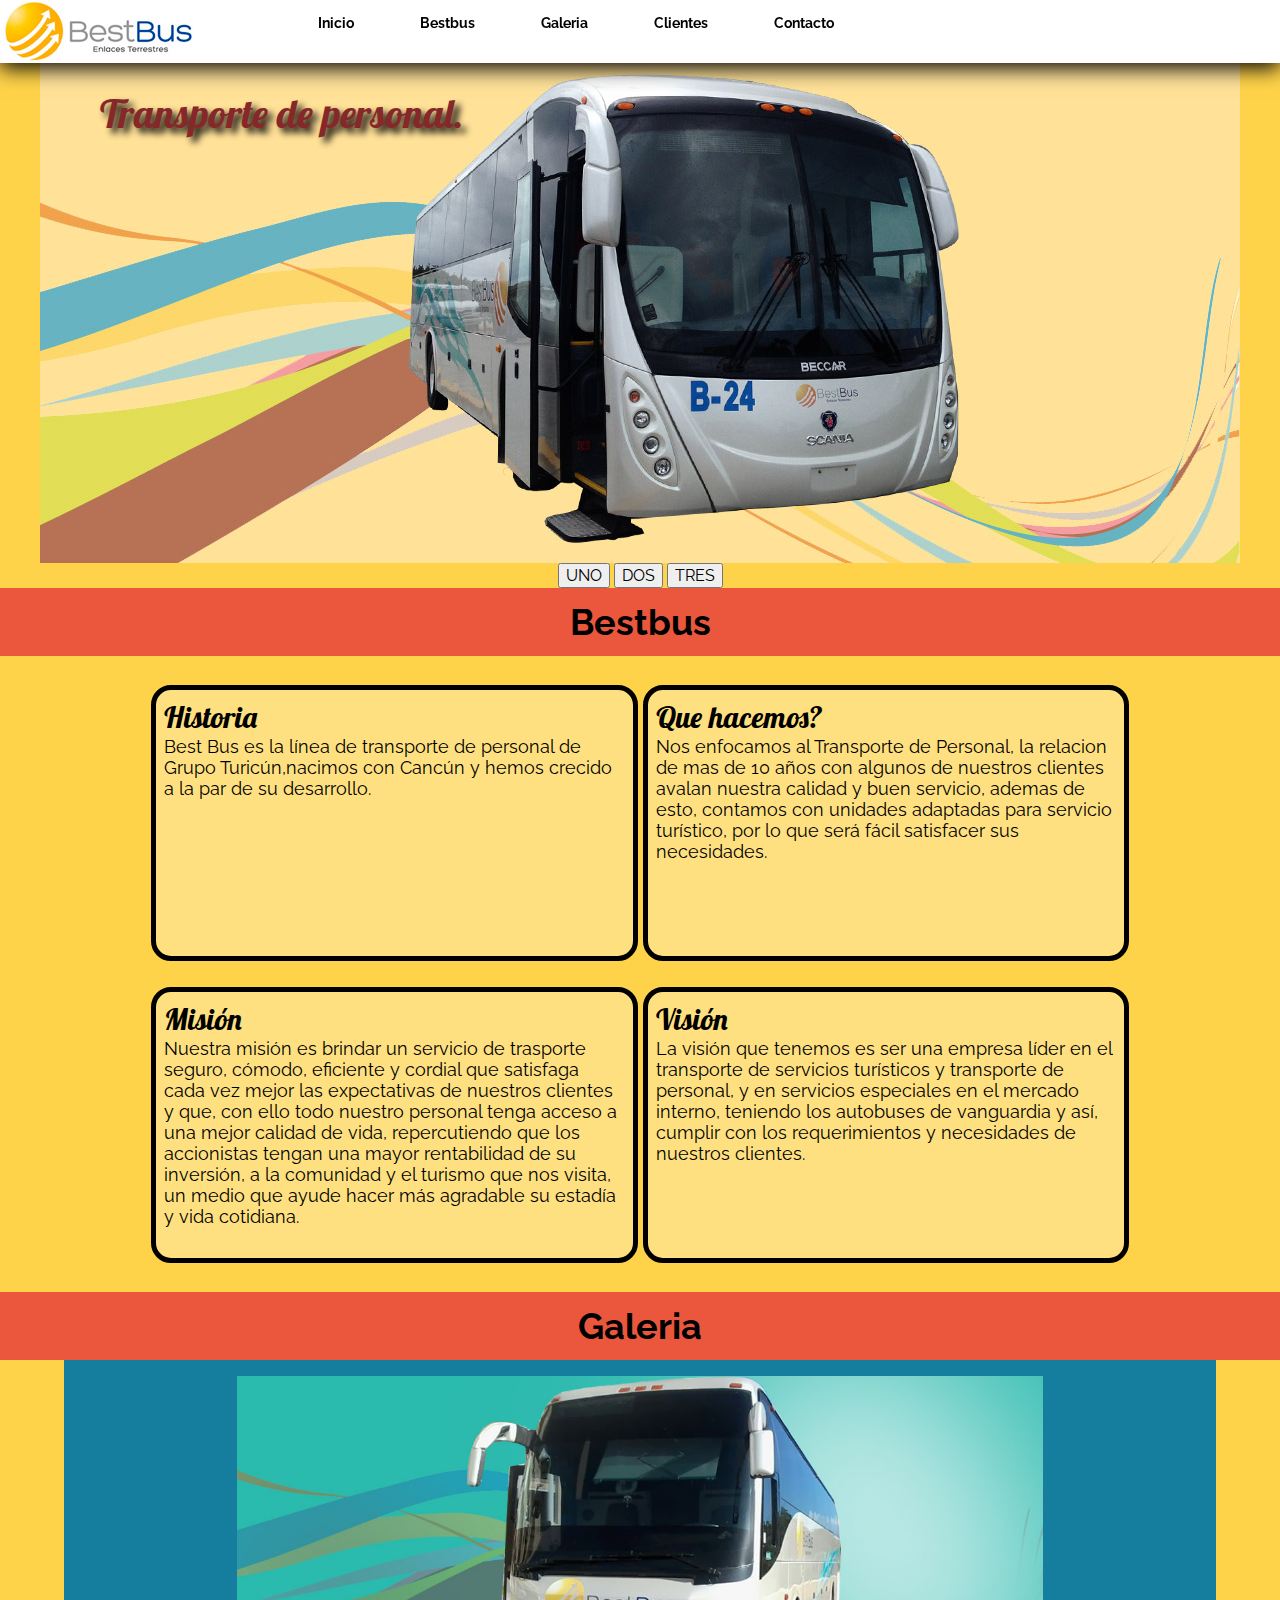
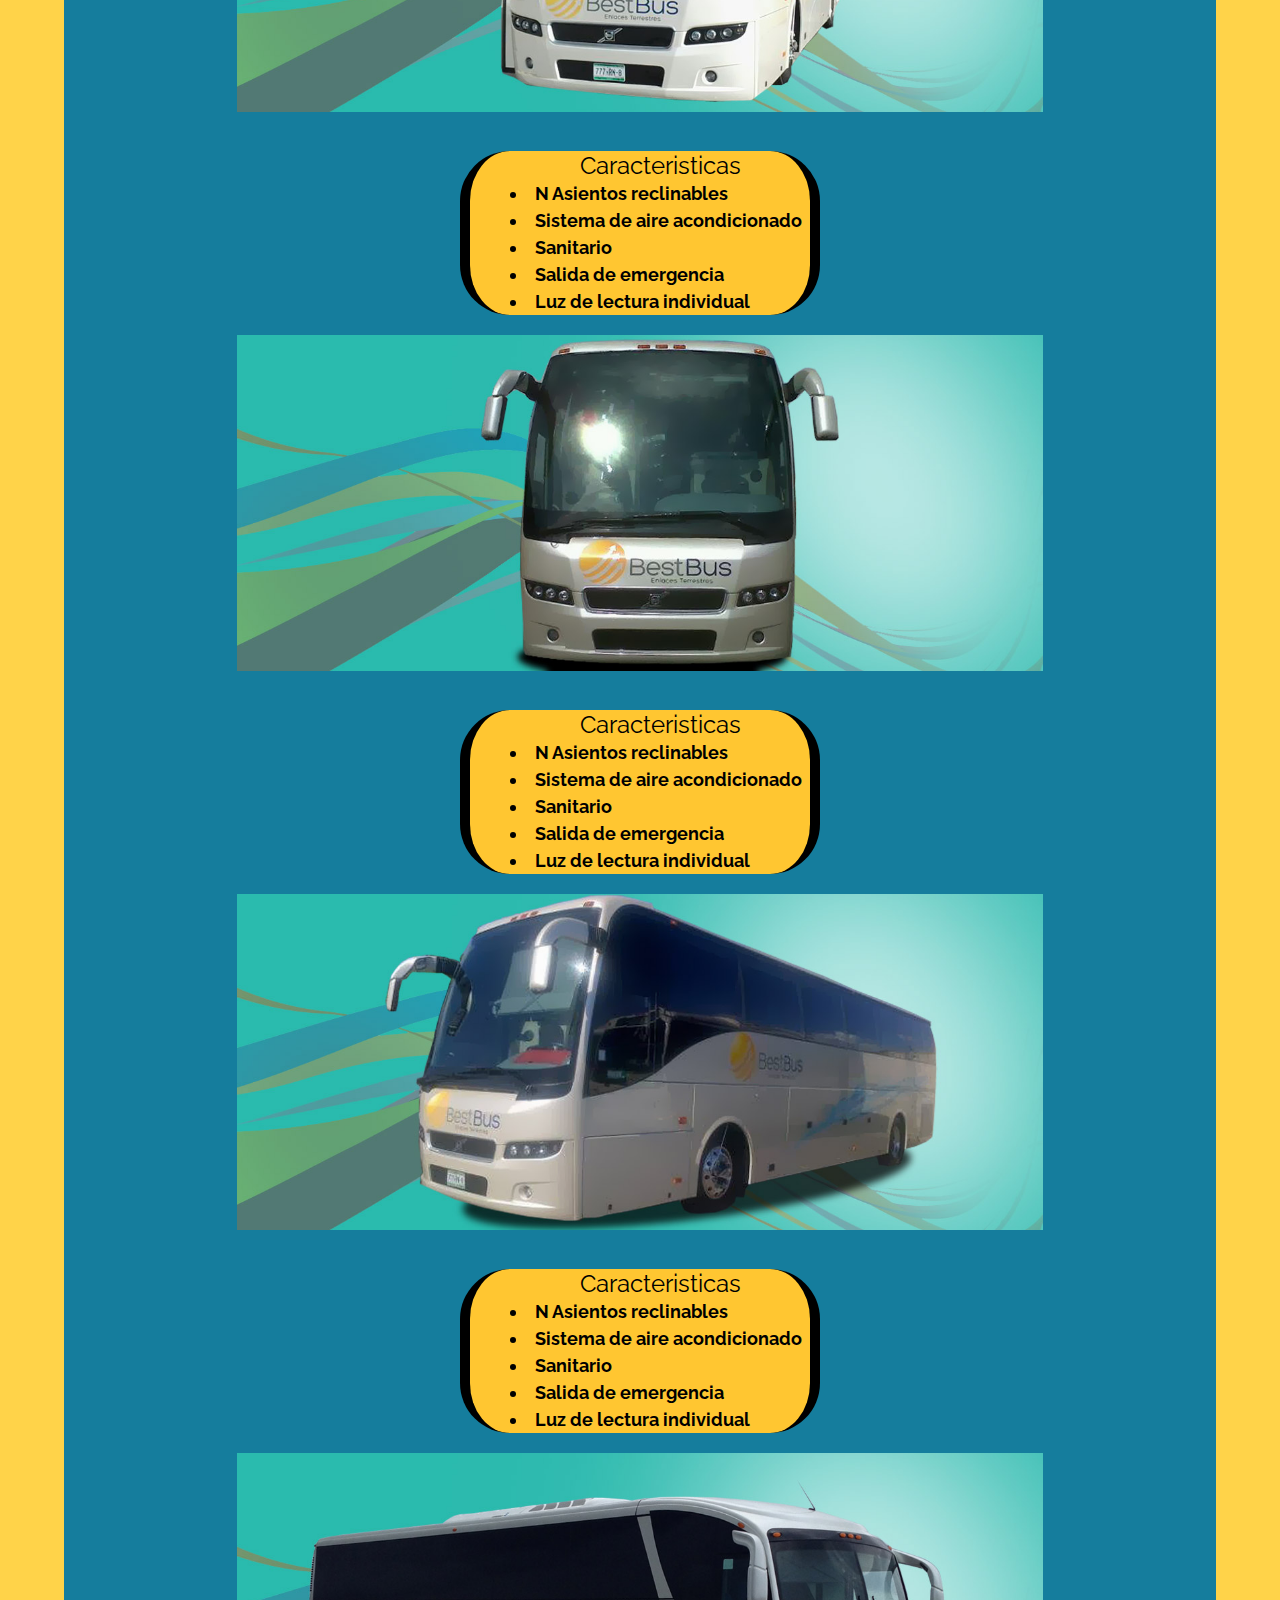
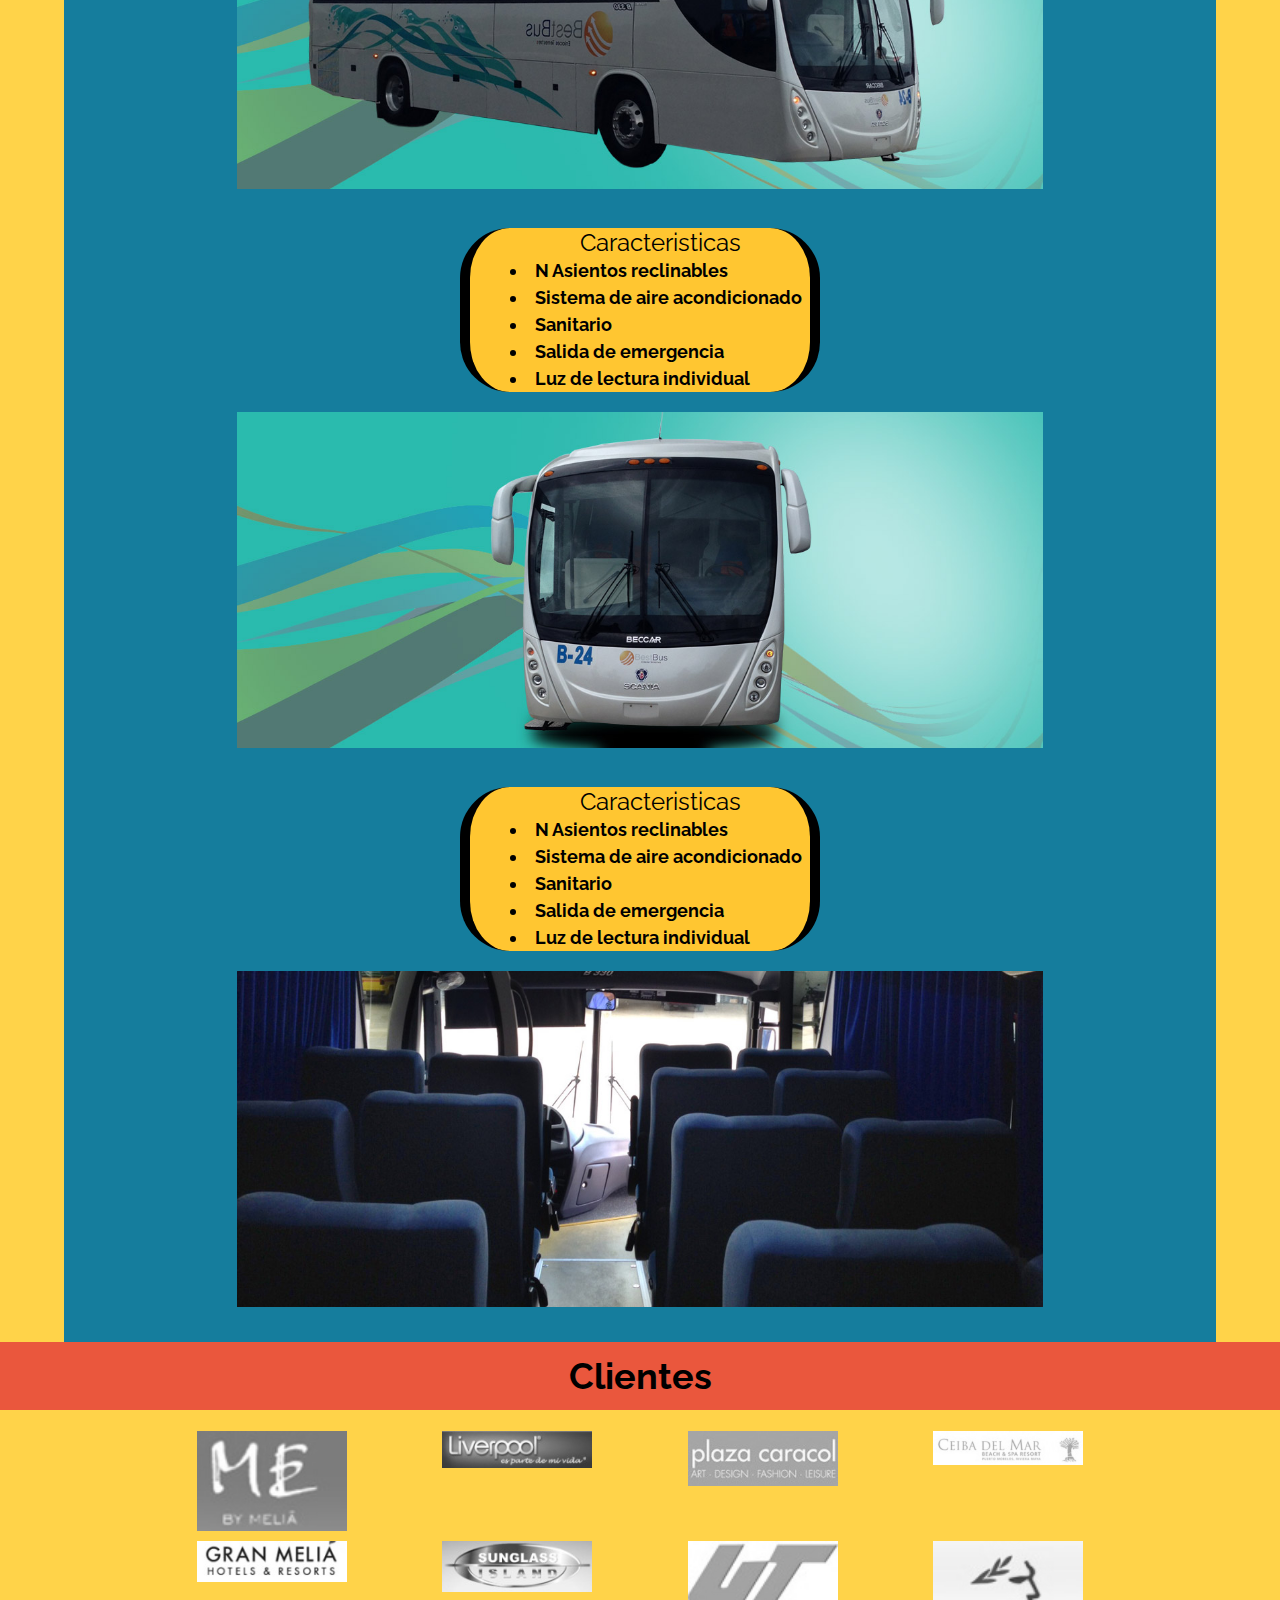
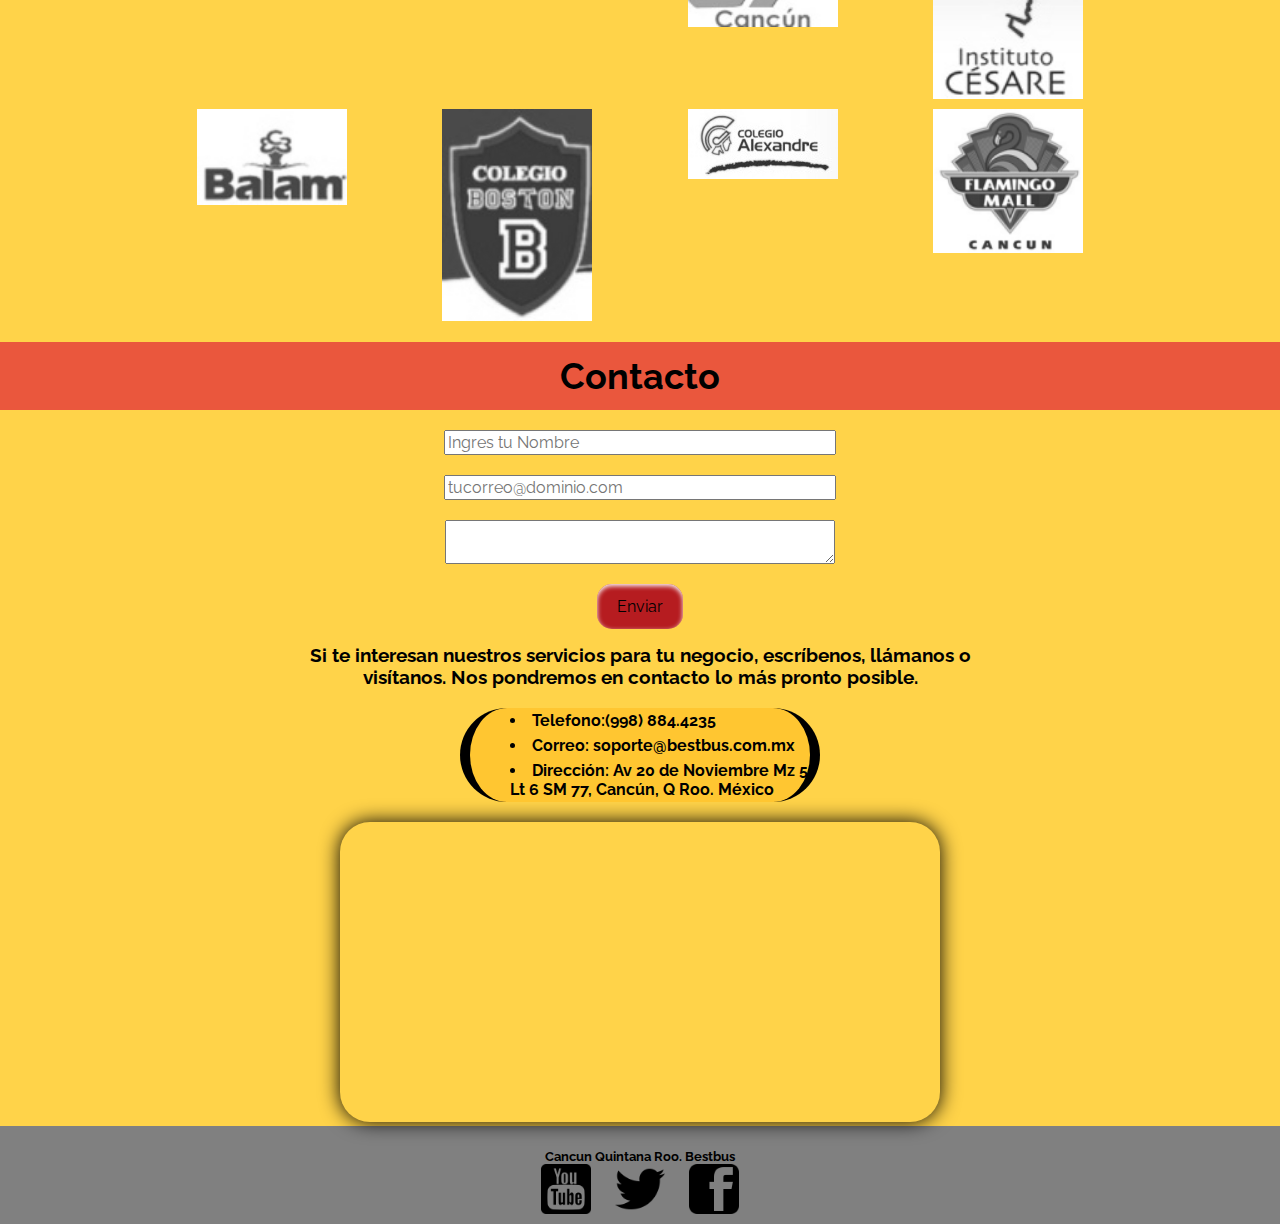
==== index.html @ 151ab00f "pagina nueva" ====
<!DOCTYPE html>
<!--[if lt IE 7]>      <html class="no-js lt-ie9 lt-ie8 lt-ie7"> <![endif]-->
<!--[if IE 7]>         <html class="no-js lt-ie9 lt-ie8"> <![endif]-->
<!--[if IE 8]>         <html class="no-js lt-ie9"> <![endif]-->
<!--[if gt IE 8]><!--> <html lang="es" class="no-js"> <!--<![endif]-->
<head>
	<meta charset="utf-8"/>
	<meta name="viewport" content="width=device-width, initial-scale=1, maximum-scale=1.0">
	<meta http-equiv="X-UA-Compatible" content="IE=edge,chrome=1">
	<title>Bestbus</title>
	<link rel="stylesheet" href="css/normalize.css">
	<link rel="stylesheet" href="css/estilos.css">
	<script type="text/javascript" src="js/modernizr.js"></script>
</head>
<body>
	<div id="inicio"></div>
	<header>
		<figure>
			<img src="img/bestbus.jpg">
		</figure>
		
		<nav id="menu">
			<ul>
				<li><a href="javascript:$.scrollTo('#inicio',700);">Inicio</a></li>
				<li><a href="javascript:$.scrollTo('#home',700);">Bestbus</a></li>
				<li><a href="javascript:$.scrollTo('#gale',700);">Galeria</a></li>
				<li><a href="javascript:$.scrollTo('#clientes',700);">Clientes</a></li>
				<li><a href="javascript:$.scrollTo('#carta',700);">Contacto</a></li>
			</ul>
			</nav>
	</header>
	<div id="uno">
		  <ul class="rslides">
		    <li>
		      <img src="img/slide1.jpg" />
		      <figcaption>Transporte de personal.</figcaption>
		    </li>
		    <li>
		      <img src="img/slide2.jpg" />
		      <figcaption>Tours y Servicios Especiales.</figcaption>
		    </li>
		    <li>
		      <img src="img/slide3.jpg" />
		      <figcaption> Servicios a Escuelas.</figcaption>
		    </li>
		     <li>
		      <img src="img/slide5.jpg" />
		      <figcaption>Servicios a Iglesias, Eventos Sociales, Etc.</figcaption>
		    </li>
		    <li>
		      <img src="img/slide4.jpg" />
		      <figcaption>Autobuses de 43, 45 y 47 asientos.</figcaption>
		    </li>
		  </ul>
	</div>
	<div>
		<button id="pri">UNO</button>
		<button id="go">DOS</button>
		<button id="ga">TRES</button>
	</div>
		<h2 id="home">Bestbus</h2>
		<section  class="cuadro">
			<p class="parrafo">
				<span>Historia</span><br>
				Best Bus es la línea de transporte de personal de Grupo Turicún,nacimos con Cancún y hemos crecido a la par de su desarrollo.
			</p>
				<p class="parrafo">
					<span>Que hacemos?</span><br>
				Nos enfocamos al Transporte de Personal, la relacion de mas de 10 años con algunos de nuestros clientes avalan nuestra calidad y buen servicio, ademas de esto, contamos con unidades adaptadas para servicio turístico, por lo que será fácil satisfacer sus necesidades.
			</p>

				<p class="parrafo">
				<span>Misión</span><br>
				Nuestra misión es brindar un servicio de trasporte seguro, cómodo, eficiente y cordial que satisfaga cada vez mejor las expectativas de nuestros clientes y que, con ello todo nuestro personal tenga acceso a una mejor calidad de vida, repercutiendo que los accionistas tengan una mayor rentabilidad de su inversión, a la comunidad y el turismo que nos visita, un medio que ayude hacer más agradable su  estadía y  vida cotidiana.
			</p>
				<p class="parrafo">
					<span>Visión</span><br>
				La visión  que tenemos es ser una empresa líder en el transporte de servicios turísticos y transporte de personal, y en servicios especiales en el mercado  interno, teniendo los autobuses de vanguardia y así, cumplir con los  requerimientos y necesidades de nuestros clientes.
			</p>
		</section>
	<h2 id="gale">Galeria</h2>
	<section id="galeria" class="cuadro">
					<div class="galeria">
						<img src="img/1.jpg" alt="image1"/>
						<ol>
							<p>Caracteristicas</p>
							<li> N Asientos reclinables</li>
							<li>Sistema de aire acondicionado</li>
							<li> Sanitario</li>
							<li>Salida de emergencia</li>
							<li>Luz de lectura individual</li>
						</ol>
					</div>
					<div class="galeria">
						<img src="img/2.jpg" alt="image2"/>
						<ol>
							<p>Caracteristicas</p>
							<li> N Asientos reclinables</li>
							<li>Sistema de aire acondicionado</li>
							<li> Sanitario</li>
							<li>Salida de emergencia</li>
							<li>Luz de lectura individual</li>
						</ol>
					</div>
					<div class="galeria">
						<img src="img/3.jpg" alt="image1"/>
						<ol>
							<p>Caracteristicas</p>
							<li> N Asientos reclinables</li>
							<li>Sistema de aire acondicionado</li>
							<li> Sanitario</li>
							<li>Salida de emergencia</li>
							<li>Luz de lectura individual</li>
						</ol>
					</div>
					<div class="galeria">
						<img src="img/4.jpg" alt="image1"/>
						<ol>
							<p>Caracteristicas</p>
							<li> N Asientos reclinables</li>
							<li>Sistema de aire acondicionado</li>
							<li> Sanitario</li>
							<li>Salida de emergencia</li>
							<li>Luz de lectura individual</li>
						</ol>
					</div>
					<div class="galeria">
						<img src="img/5.jpg" alt="image1"/>
						<ol>
							<p>Caracteristicas</p>
							<li> N Asientos reclinables</li>
							<li>Sistema de aire acondicionado</li>
							<li> Sanitario</li>
							<li>Salida de emergencia</li>
							<li>Luz de lectura individual</li>
						</ol>
					</div>
					<div class="galeria">
						<img src="img/6.jpg" alt="image1"/>
					</div>	
		</section>	
	<h2 id="clientes">Clientes</h2>
	<section  class="cuadro">
		<div class="cliente"><img src="img/c1.jpg"></div>
		<div class="cliente"><img src="img/c2.jpg"></div>
		<div class="cliente"><img src="img/c3.jpg"></div>
		<div class="cliente"><img src="img/c4.jpg"></div>
		<div class="cliente"><img src="img/c5.jpg"></div>
		<div class="cliente"><img src="img/c6.jpg"></div>
		<div class="cliente"><img src="img/c7.jpg"></div>
		<div class="cliente"><img src="img/c8.jpg"></div>
		<div class="cliente"><img src="img/c9.jpg"></div>
		<div class="cliente"><img src="img/c10.jpg"></div>
		<div class="cliente"><img src="img/c11.jpg"></div>
		<div class="cliente"><img src="img/c12.png"></div>

	</section>

	<h2 id="carta" >Contacto</h2>
	<section  class="clientes">
	<form  class="contact_form" action="enviamail.php" method="post">
    <ul  class="contacto">
        <li>
            <label for="name"></label>
            <input type="text" name="name" placeholder="Ingres tu Nombre" required />
        </li>
        <li>
            <label for="email"></label>
            <input type="email" name="email" placeholder="tucorreo@dominio.com" required />
        </li>
        <li>
            <label for="mensaje"></label>
            <textarea name="mensaje" required ></textarea>
        </li>
        <li>
         <button class="submit" type="submit">Enviar</button>
        </li>
    </ul>
    <h3>Si te interesan nuestros servicios para tu negocio, escríbenos, llámanos o visítanos. Nos pondremos en contacto lo más pronto posible.</h3>
    <ol>
    	<li>Telefono:(998) 884.4235</li>
    	<li>Correo: soporte@bestbus.com.mx</li>
    	<li>Dirección: Av 20 de Noviembre Mz 5 Lt 6 SM 77, Cancún, Q Roo. México</li>
    </ol>

</form>

	<iframe src="https://www.google.com/maps/embed?pb=!1m22!1m12!1m3!1d1860.0040107451835!2d-86.82057864912404!3d21.19184030324826!2m3!1f0!2f0!3f0!3m2!1i1024!2i768!4f13.1!4m7!1i0!3e6!4m0!4m3!3m2!1d21.1909775!2d-86.8203077!5e0!3m2!1ses-419!2smx!4v1395255750022" width="600" height="450" frameborder="0" style="border:0"></iframe>

</section>
	<footer>
		<h5>Cancun Quintana Roo. Bestbus</h5>
		<div class="social">
			<a href="https://www.youtube.com/" target="_blank"><img src="img/youtube.png" alt=""></a>
			<a href="https://twitter.com/bestbuscancun" target="_blank"><img src="img/tui.png" alt=""></a>
			<a href="https://www.facebook.com/CancunBestBus" target="_blank"><img src="img/face.png" alt=""></a>
		</div>
	</footer>
	<script src="js/jquery.js"></script>
	<script src="js/jquerylocal.js"></script>
	<script src="js/responsiveslides.js"></script>
	<script src="js/funciones.js" ></script>
</body>
</html>
---- css/estilos.css ----
@import url(http://fonts.googleapis.com/css?family=Lobster);
@import url(http://fonts.googleapis.com/css?family=Raleway);
body
{
	background: #FFD349;
	margin: 0 auto;
	padding:0;
	text-align: center;
	font-size: 16px;
	font-family: 'Raleway', sans-serif;
}
footer
{
	background: gray;
	height: 75px;
	text-align: center;
	padding-top: 23px;
}
footer h5
{
	width: 300px;
	margin: 0 auto;
}
h2
{
	background: #ea573d;
	font-size: 36px;
	text-align: center;
	margin: 0;
	padding: 13px 0px;
}
h3
{
	width: 100%;
}
header
{
	background: white;
	height: 63px;
	top: 0px;
	position: fixed;
	left: 0;
	width: 100%;
	z-index: 5;
	box-shadow: 0px 5px 20px black;

}
header p
{
	float: right;
	margin-right: 20px;
	text-decoration: underline;
}
header img
{
	position: absolute;
	z-index: -5;
}
ul
{
	margin: 0;
	padding:0;
}
#uno li
{
	list-style-type: none;
	text-decoration: none;
	margin: 0 auto;
	padding:0px 0;
	width: 100%;
}
#inicio
{
	position: absolute;
	top: 0;
}
li input, textarea
{
	width: 80%;
}
ul li
{
	margin-top: 13px;
}
header img
{
	display: none;
}
iframe
{
	width: 95%;
	height: 200px;
	box-shadow: 0px 0px 20px black;
	border-radius: 30px;
	-moz-border-radius: 30px;
	-webkit-border-radius: 30px;
}
#menu ul li
{
	list-style-type: none;
	display: inline-block;
	vertical-align: top;
	color: black;
}
#menu ul li a:hover
{
	background-color: gray;
	height: 100%
}
#menu ul li a
{
	text-decoration: none;
	color: black;
	font-size: 14px;
	padding: 34px 1px;
	font-weight: bold;
}
.submit
{
	background:#b61c20;
	box-shadow: 0 2px 5px white inset;
	border: none;
	border-radius: 15px;
	padding: 13px 20px;
	margin-bottom: 15px;
}
.cuadro
{
	font-size: 18px;
	margin: 0 auto;
	padding: 16px 0;
	width: 90%;
	max-width: 1600px;

}

.rslides 
{
	font-size: 20px;
	color: red;
	text-align: center;
	position: absolute;
}
#uno figcaption
{
	font-size: 26px;
	color: #862829;
	font-family: 'Lobster', cursive;
	text-shadow: 5px 5px 7px black;
	position: absolute;
	top: 5%;
	left: 5%;
}
#uno
{
	height:auto;
	margin: 63px 0 0 0;
	width: 100%;
}
#uno h1
{
	padding-top: 13px;
}
.mas
{
	text-align: center;
	font-size: 24px;
}
#autobus img
{
	width:100%;
	-webkit-transition:.5s all;
}
#galeria
{
	background:#157d9d;
}
#galeria img
{
	width: 100%;
	margin-bottom: 15px;
}
.galeria img
{
	width: 100%;
	transition:.5s all;
	-webkit-transition:.5s all;
}
.galeria img:hover
{
	transform:scale(1.1,1.1);
	-webkit-transform:scale(1.1,1.1);
}
#autobus
{
	font-size: 24px;
	color: red;
	padding:8px;
	margin: 0 auto;
	text-align: center;
	width: 60%;
	max-width:1200px;
}
.mapa
{
	margin:0 25%;
	width: 50%;
	border: 1px solid black;
}
.parrafo
{
	padding: 8px;
	margin: 0 0 13px 0;
	text-align:left;
	border: 5px solid black;
	border-radius: 20px;
	background:rgba(255,255,255,0.3);
	background-size: 50%;
	position: relative;
	overflow: hidden;
}
.parrafo span
{
	font-size: 30px;
	font-family: 'Lobster', cursive;
	margin:0 auto;
	text-align: center;
}
.cliente
{	
	display: inline-block;
	margin: 5px;
	height: 100%;
	width: 90%;
	transition:.5s all;
	-webkit-transition:.5s all;
	-webkit-filter: grayscale(1);
}
.cliente img
{
	width: 100%;
	max-width: 150px;
	vertical-align: top;
	
}
.cliente:hover
{
	transform:rotate(25deg);
	-webkit-transform:scale(1.2,1.2);
	-webkit-filter: grayscale(0);
}
.social
{
	display: inline-block;
	vertical-align: top;
}
.social img
{
	width: 50px;
	padding: 0 10px;
	color: red;
}
ol
{
	text-align: center;
	position: relative;
	margin:20px auto;
	border-radius: 50px;
	background: #ffc631;
	border-right: 10px solid black;
	border-left: 10px solid black;
	width: 80%;
	max-width: 300px;
}
ol p
{
	text-align: center;
	padding: 0;
	margin:0;
	font-size: 24px;
}
ol li
{
	list-style:inside;
	padding: 0 5px;
	margin:0 auto;
	padding: 3px 0;
	text-align: left;
	font-weight: bold;
}
.contact_form p
{
	font-size: 18px;
	color: red;
	width: auto;
	transition:.5s all;
	-webkit-transition:.5s all;
}
.contact_form h3
{
	width: 90%;
	margin:0 auto;
	max-width: 700px;
}
.contact_form p:hover
{
	transform:scale(1.3,1.3);
	-webkit-transform:scale(1.3,1.3);
	text-shadow:0px 2px 2px gray;

}
@media screen and (min-width: 480px)
{
	#autobus img
	{
		width: 30%;
	}
	.cuadro .cliente
	{
		display: inline-block;
		width: 30%;
	}
	li input, textarea
	{
		width: 50%;
	}
	.cliente
	{
		width: 100%;
		background-size: 100%;
	}
	#menu li
	{
		padding: 0 5px;
	}
	#uno figcaption
	{
		font-size: 40px;
	}
}
@media screen and (min-width: 768px)
{
	#menu li
	{
		padding: 0 30px;
	}
	#menu
	{
		margin-right: 10%;
	}
	.parrafo img
	{
		display: block;
		margin: 0 auto;
	}
	.parrafo
	{
		display: inline-block;
		vertical-align: top;
		margin: 13px auto;
		width:40%;
		background: rgba(255,255,255,0.3);
		height: 250px;
	}
	#autobus img
	{
		width:100%;
	}
	#galeria img
	{
		width: 70%;
	}
	.cuadro .cliente
	{
		display: inline-block;
		width: 20%;
	}
	.contacto li
	{
		max-width: 60%;
		margin: 0 auto;
		list-style-type: none;
		margin-top: 20px;
	}
	.galeria img
	{
		max-width: 70%;
	}
	header img
	{
		display: block;
	}
	iframe
	{
		width: 60%;
		max-width: 600px;
		height: 300px;
	}
	.contact_form h3
	{
		width: 60%;
	}
}

.rslides {
  position: relative;
  list-style: none;
  overflow: hidden;
  width: 100%;
  max-width: 1200px;
  padding: 0;
  margin: 0 auto;
  }

.rslides li {
  -webkit-backface-visibility: hidden;
  position: absolute;
  display: none;
  width: 100%;
  left: 0;
  top: 0;
  }

.rslides li:first-child {
  position: relative;
  display: block;
  float: left;
  }

.rslides img {
  display: block;
  height: auto;
  float: left;
  width: 100%;
  border: 0;
  }
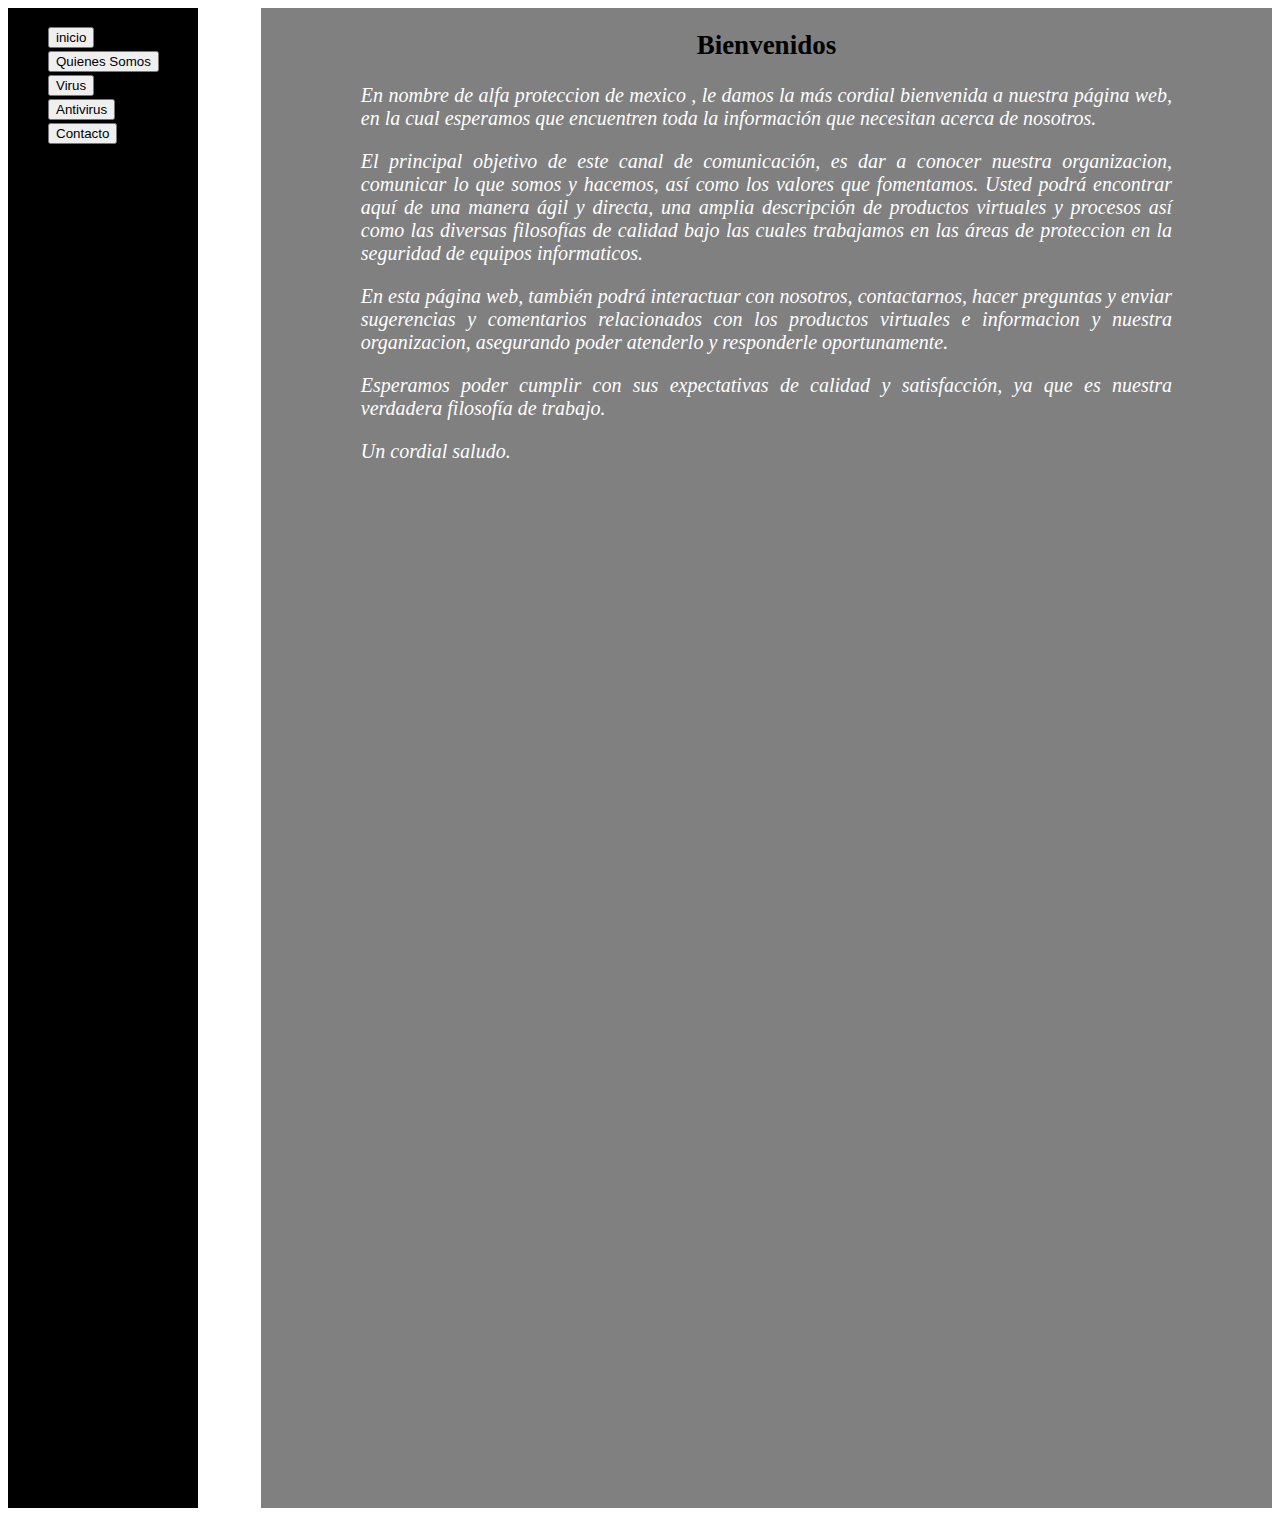
==== commit e45fcdb8: "pagina final" ====
--- a/index.html
+++ b/index.html
@@ -1,204 +1,35 @@
-<!DOCTYPE html>
-<!--[if lt IE 7]>      <html class="no-js lt-ie9 lt-ie8 lt-ie7"> <![endif]-->
-<!--[if IE 7]>         <html class="no-js lt-ie9 lt-ie8"> <![endif]-->
-<!--[if IE 8]>         <html class="no-js lt-ie9"> <![endif]-->
-<!--[if gt IE 8]><!--> <html lang="es" class="no-js"> <!--<![endif]-->
+﻿<!DOCTYPE html>
+<html>
 <head>
+	<title>Virus y antivirus</title>
 	<meta charset="utf-8"/>
-	<meta name="viewport" content="width=device-width, initial-scale=1, maximum-scale=1.0">
-	<meta http-equiv="X-UA-Compatible" content="IE=edge,chrome=1">
-	<title>Bestbus</title>
-	<link rel="stylesheet" href="css/normalize.css">
-	<link rel="stylesheet" href="css/estilos.css">
-	<script type="text/javascript" src="js/modernizr.js"></script>
-</head>
+		<link rel="stylesheet" href="estilo.css">
+</head>		
 <body>
-	<div id="inicio"></div>
-	<header>
-		<figure>
-			<img src="img/bestbus.jpg">
-		</figure>
-		
-		<nav id="menu">
-			<ul>
-				<li><a href="javascript:$.scrollTo('#inicio',700);">Inicio</a></li>
-				<li><a href="javascript:$.scrollTo('#home',700);">Bestbus</a></li>
-				<li><a href="javascript:$.scrollTo('#gale',700);">Galeria</a></li>
-				<li><a href="javascript:$.scrollTo('#clientes',700);">Clientes</a></li>
-				<li><a href="javascript:$.scrollTo('#carta',700);">Contacto</a></li>
-			</ul>
-			</nav>
-	</header>
-	<div id="uno">
-		  <ul class="rslides">
-		    <li>
-		      <img src="img/slide1.jpg" />
-		      <figcaption>Transporte de personal.</figcaption>
-		    </li>
-		    <li>
-		      <img src="img/slide2.jpg" />
-		      <figcaption>Tours y Servicios Especiales.</figcaption>
-		    </li>
-		    <li>
-		      <img src="img/slide3.jpg" />
-		      <figcaption> Servicios a Escuelas.</figcaption>
-		    </li>
-		     <li>
-		      <img src="img/slide5.jpg" />
-		      <figcaption>Servicios a Iglesias, Eventos Sociales, Etc.</figcaption>
-		    </li>
-		    <li>
-		      <img src="img/slide4.jpg" />
-		      <figcaption>Autobuses de 43, 45 y 47 asientos.</figcaption>
-		    </li>
-		  </ul>
-	</div>
-	<div>
-		<button id="pri">UNO</button>
-		<button id="go">DOS</button>
-		<button id="ga">TRES</button>
-	</div>
-		<h2 id="home">Bestbus</h2>
-		<section  class="cuadro">
-			<p class="parrafo">
-				<span>Historia</span><br>
-				Best Bus es la línea de transporte de personal de Grupo Turicún,nacimos con Cancún y hemos crecido a la par de su desarrollo.
-			</p>
-				<p class="parrafo">
-					<span>Que hacemos?</span><br>
-				Nos enfocamos al Transporte de Personal, la relacion de mas de 10 años con algunos de nuestros clientes avalan nuestra calidad y buen servicio, ademas de esto, contamos con unidades adaptadas para servicio turístico, por lo que será fácil satisfacer sus necesidades.
-			</p>
+		<div id="menu">
+		<ul>
+			<a href="index.html"><li><button type="button">inicio</button></li></a>
+			<a href="quienes somos.html"><li><button type="button">Quienes Somos</button></li></a>
+			<a href="virus.html"><li><button type="button">Virus</button></li></a>
+			<a href="antivirus.html"><li><button type="button">Antivirus</button></li></a>
+			<a href="contacto.html"><li><button type="button">Contacto</button></li></a>
+		</ul>
+	    </div>
+	    <div id="contenido">
+	    	<h2>Bienvenidos</h2>
+	    <div id="bienvenidos">
+		<p> En nombre de alfa proteccion de mexico , le damos la más cordial bienvenida a nuestra página web, en la cual esperamos que encuentren toda la información que necesitan acerca de nosotros.
+		<p>El principal objetivo de este canal de comunicación, es dar a conocer nuestra organizacion, comunicar lo que somos y hacemos, así como los valores que fomentamos. Usted podrá encontrar aquí de una manera ágil y directa, una amplia descripción de  productos virtuales y procesos así como las diversas filosofías de calidad bajo las cuales trabajamos en las áreas de  proteccion en la  seguridad de equipos informaticos.</p>
+		<p>En esta página web, también podrá interactuar con nosotros, contactarnos, hacer preguntas y enviar sugerencias y comentarios relacionados con los productos virtuales e informacion y nuestra organizacion, asegurando poder atenderlo y responderle oportunamente.</p>
+		<p>Esperamos poder cumplir con sus expectativas de calidad y satisfacción, ya que es nuestra verdadera filosofía de trabajo.</p>
+		<p>Un cordial saludo.</p>
+		</p>
+		</div>
+	    </div>	
 
-				<p class="parrafo">
-				<span>Misión</span><br>
-				Nuestra misión es brindar un servicio de trasporte seguro, cómodo, eficiente y cordial que satisfaga cada vez mejor las expectativas de nuestros clientes y que, con ello todo nuestro personal tenga acceso a una mejor calidad de vida, repercutiendo que los accionistas tengan una mayor rentabilidad de su inversión, a la comunidad y el turismo que nos visita, un medio que ayude hacer más agradable su  estadía y  vida cotidiana.
-			</p>
-				<p class="parrafo">
-					<span>Visión</span><br>
-				La visión  que tenemos es ser una empresa líder en el transporte de servicios turísticos y transporte de personal, y en servicios especiales en el mercado  interno, teniendo los autobuses de vanguardia y así, cumplir con los  requerimientos y necesidades de nuestros clientes.
-			</p>
-		</section>
-	<h2 id="gale">Galeria</h2>
-	<section id="galeria" class="cuadro">
-					<div class="galeria">
-						<img src="img/1.jpg" alt="image1"/>
-						<ol>
-							<p>Caracteristicas</p>
-							<li> N Asientos reclinables</li>
-							<li>Sistema de aire acondicionado</li>
-							<li> Sanitario</li>
-							<li>Salida de emergencia</li>
-							<li>Luz de lectura individual</li>
-						</ol>
-					</div>
-					<div class="galeria">
-						<img src="img/2.jpg" alt="image2"/>
-						<ol>
-							<p>Caracteristicas</p>
-							<li> N Asientos reclinables</li>
-							<li>Sistema de aire acondicionado</li>
-							<li> Sanitario</li>
-							<li>Salida de emergencia</li>
-							<li>Luz de lectura individual</li>
-						</ol>
-					</div>
-					<div class="galeria">
-						<img src="img/3.jpg" alt="image1"/>
-						<ol>
-							<p>Caracteristicas</p>
-							<li> N Asientos reclinables</li>
-							<li>Sistema de aire acondicionado</li>
-							<li> Sanitario</li>
-							<li>Salida de emergencia</li>
-							<li>Luz de lectura individual</li>
-						</ol>
-					</div>
-					<div class="galeria">
-						<img src="img/4.jpg" alt="image1"/>
-						<ol>
-							<p>Caracteristicas</p>
-							<li> N Asientos reclinables</li>
-							<li>Sistema de aire acondicionado</li>
-							<li> Sanitario</li>
-							<li>Salida de emergencia</li>
-							<li>Luz de lectura individual</li>
-						</ol>
-					</div>
-					<div class="galeria">
-						<img src="img/5.jpg" alt="image1"/>
-						<ol>
-							<p>Caracteristicas</p>
-							<li> N Asientos reclinables</li>
-							<li>Sistema de aire acondicionado</li>
-							<li> Sanitario</li>
-							<li>Salida de emergencia</li>
-							<li>Luz de lectura individual</li>
-						</ol>
-					</div>
-					<div class="galeria">
-						<img src="img/6.jpg" alt="image1"/>
-					</div>	
-		</section>	
-	<h2 id="clientes">Clientes</h2>
-	<section  class="cuadro">
-		<div class="cliente"><img src="img/c1.jpg"></div>
-		<div class="cliente"><img src="img/c2.jpg"></div>
-		<div class="cliente"><img src="img/c3.jpg"></div>
-		<div class="cliente"><img src="img/c4.jpg"></div>
-		<div class="cliente"><img src="img/c5.jpg"></div>
-		<div class="cliente"><img src="img/c6.jpg"></div>
-		<div class="cliente"><img src="img/c7.jpg"></div>
-		<div class="cliente"><img src="img/c8.jpg"></div>
-		<div class="cliente"><img src="img/c9.jpg"></div>
-		<div class="cliente"><img src="img/c10.jpg"></div>
-		<div class="cliente"><img src="img/c11.jpg"></div>
-		<div class="cliente"><img src="img/c12.png"></div>
+	
 
-	</section>
 
-	<h2 id="carta" >Contacto</h2>
-	<section  class="clientes">
-	<form  class="contact_form" action="enviamail.php" method="post">
-    <ul  class="contacto">
-        <li>
-            <label for="name"></label>
-            <input type="text" name="name" placeholder="Ingres tu Nombre" required />
-        </li>
-        <li>
-            <label for="email"></label>
-            <input type="email" name="email" placeholder="tucorreo@dominio.com" required />
-        </li>
-        <li>
-            <label for="mensaje"></label>
-            <textarea name="mensaje" required ></textarea>
-        </li>
-        <li>
-         <button class="submit" type="submit">Enviar</button>
-        </li>
-    </ul>
-    <h3>Si te interesan nuestros servicios para tu negocio, escríbenos, llámanos o visítanos. Nos pondremos en contacto lo más pronto posible.</h3>
-    <ol>
-    	<li>Telefono:(998) 884.4235</li>
-    	<li>Correo: soporte@bestbus.com.mx</li>
-    	<li>Dirección: Av 20 de Noviembre Mz 5 Lt 6 SM 77, Cancún, Q Roo. México</li>
-    </ol>
 
-</form>
-
-	<iframe src="https://www.google.com/maps/embed?pb=!1m22!1m12!1m3!1d1860.0040107451835!2d-86.82057864912404!3d21.19184030324826!2m3!1f0!2f0!3f0!3m2!1i1024!2i768!4f13.1!4m7!1i0!3e6!4m0!4m3!3m2!1d21.1909775!2d-86.8203077!5e0!3m2!1ses-419!2smx!4v1395255750022" width="600" height="450" frameborder="0" style="border:0"></iframe>
-
-</section>
-	<footer>
-		<h5>Cancun Quintana Roo. Bestbus</h5>
-		<div class="social">
-			<a href="https://www.youtube.com/" target="_blank"><img src="img/youtube.png" alt=""></a>
-			<a href="https://twitter.com/bestbuscancun" target="_blank"><img src="img/tui.png" alt=""></a>
-			<a href="https://www.facebook.com/CancunBestBus" target="_blank"><img src="img/face.png" alt=""></a>
-		</div>
-	</footer>
-	<script src="js/jquery.js"></script>
-	<script src="js/jquerylocal.js"></script>
-	<script src="js/responsiveslides.js"></script>
-	<script src="js/funciones.js" ></script>
 </body>
-</html>
+</html>--- a/estilo.css
+++ b/estilo.css
@@ -0,0 +1,70 @@
+#menu
+{
+
+	
+	width: 15%;
+	height: 1500px;
+	background-color: black;
+
+ 
+}
+
+#contenido
+{
+	width: 80%;
+	height: 1500px;
+	float:right;
+	background: gray;
+	color: black;
+	font-size: 18px;
+	color: white;
+}
+
+#menu,#contenido
+{
+	display: inline-block;
+	vertical-align: top;
+}
+
+#contenido p
+{
+	text-align: justify;
+	color: white;
+	font-size: 20px;
+	padding: 0px 100px;
+
+}
+#contenido h2
+{
+	text-align: center;
+	color:black;
+}
+#contacto
+{
+	top: 50px;
+	position: absolute;
+	left: 400px;
+	
+
+}
+ul a
+{
+	text-decoration: none;
+	color: white;
+	font-size: 20px;
+}
+ul li
+{
+	list-style-type: none;
+}
+
+form
+{
+	width: 100%;
+}
+#bienvenidos
+{
+
+ font-style:  italic;
+
+
